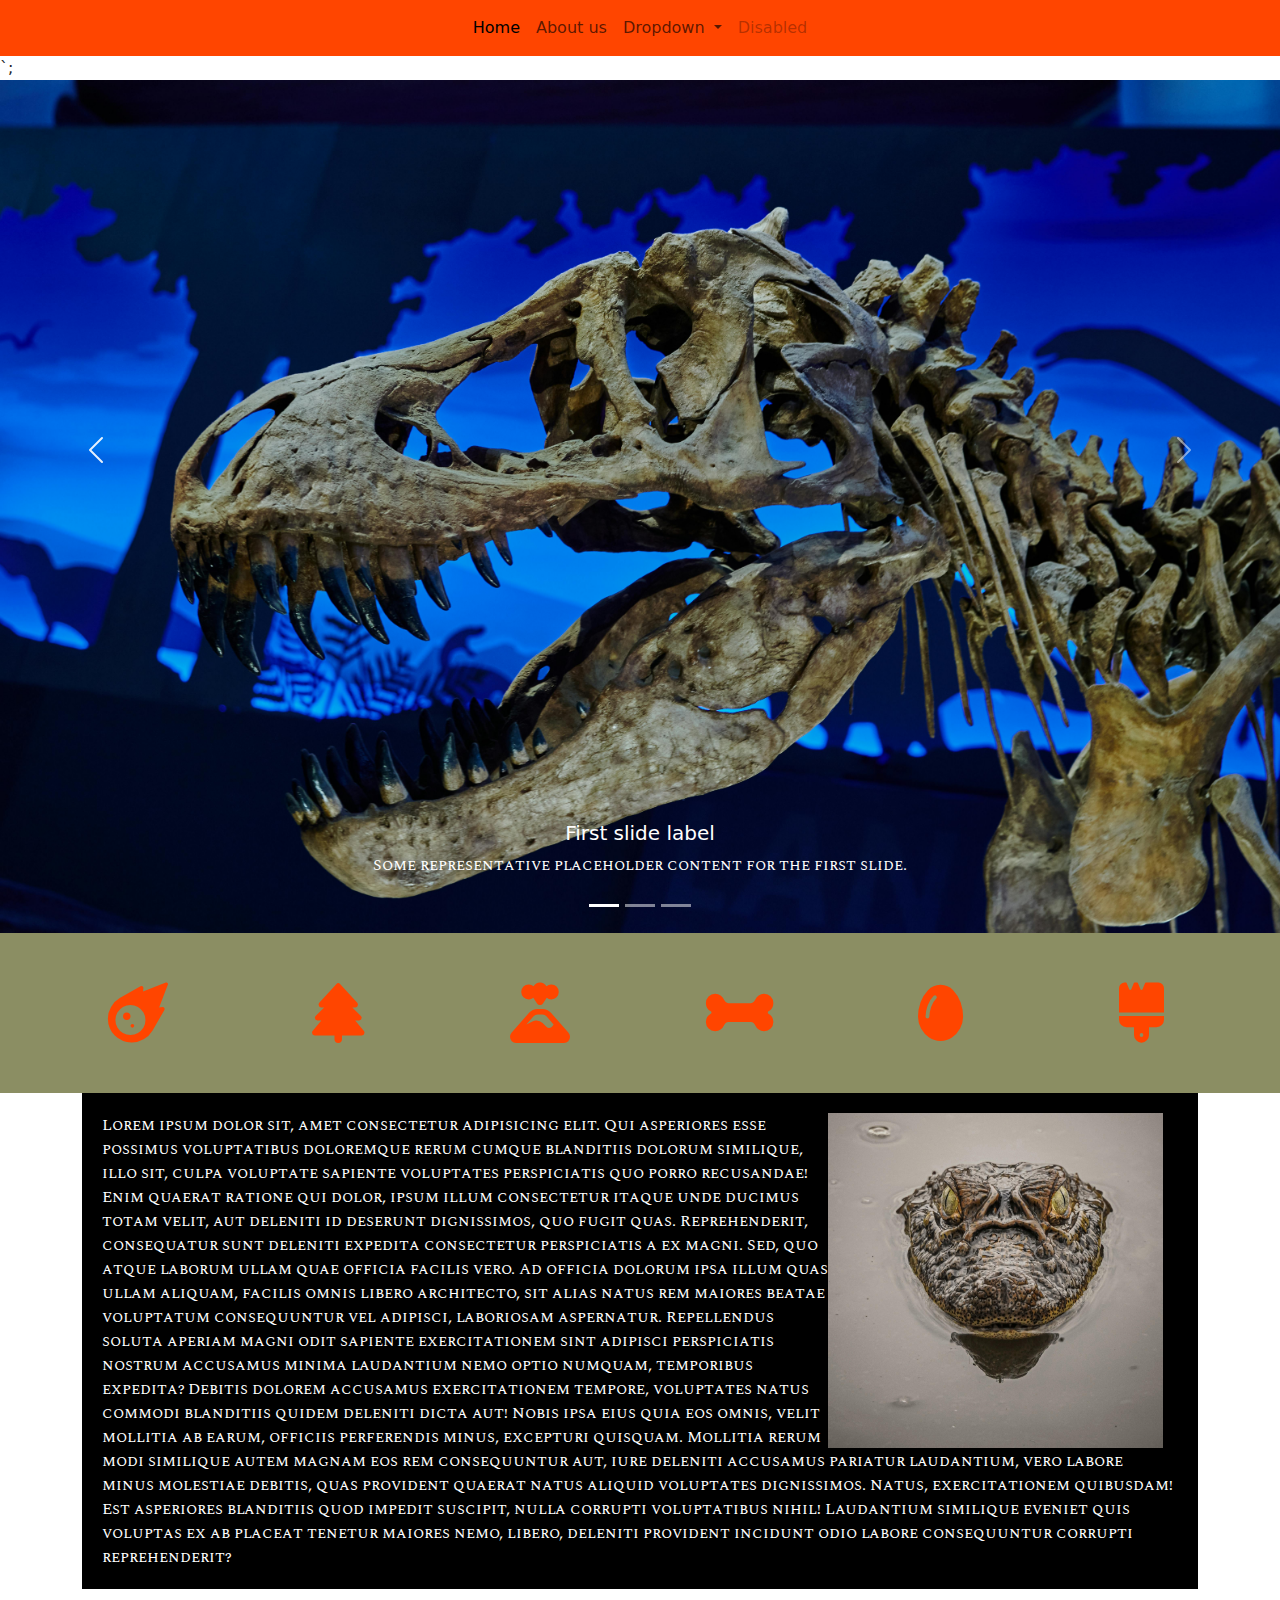
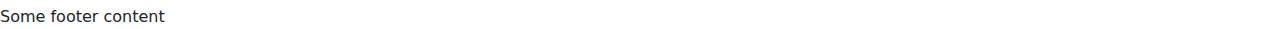
==== index.html @ ff04e107 "update" ====
<!DOCTYPE html>
<html lang="en">
  <head>
    <meta charset="UTF-8" />
    <meta name="viewport" content="width=device-width, initial-scale=1.0" />
    <title>The Lost Isles</title>

    <!-- Boostrap CDN CSS -->
    <link href="https://cdn.jsdelivr.net/npm/bootstrap@5.3.3/dist/css/bootstrap.min.css" rel="stylesheet" integrity="sha384-QWTKZyjpPEjISv5WaRU9OFeRpok6YctnYmDr5pNlyT2bRjXh0JMhjY6hW+ALEwIH" crossorigin="anonymous" />

    <!-- Font Awesome CDN CSS-->
    <link rel="stylesheet" href="https://cdnjs.cloudflare.com/ajax/libs/font-awesome/6.7.2/css/all.min.css" integrity="sha512-Evv84Mr4kqVGRNSgIGL/F/aIDqQb7xQ2vcrdIwxfjThSH8CSR7PBEakCr51Ck+w+/U6swU2Im1vVX0SVk9ABhg==" crossorigin="anonymous" referrerpolicy="no-referrer" />

    <!-- Local CSS -->
    <link href="css/styles.css" rel="stylesheet" />

<style>
  h1 {
    display: none;
  }
</style>

  </head>
  <body>

    <!-- begin header -->
     <header-component></header-component>
    <!-- end header -->

    <main>
      <h1>The Lost Isles</h1>
      <!-- begin carousel -->
      <div id="carouselExampleCaptions" class="carousel slide">
        <div class="carousel-indicators">
          <button type="button" data-bs-target="#carouselExampleCaptions" data-bs-slide-to="0" class="active" aria-current="true" aria-label="Slide 1"></button>
          <button type="button" data-bs-target="#carouselExampleCaptions" data-bs-slide-to="1" aria-label="Slide 2"></button>
          <button type="button" data-bs-target="#carouselExampleCaptions" data-bs-slide-to="2" aria-label="Slide 3"></button>
        </div>
        <div class="carousel-inner">
          <div class="carousel-item active">
            <img src="Images/carousel-1.jpg" class="d-block w-100" alt="..." />
            <div class="carousel-caption d-none d-md-block">
              <h5>First slide label</h5>
              <p>Some representative placeholder content for the first slide.</p>
            </div>
          </div>
          <div class="carousel-item">
            <!-- Video goes here -->
             <div class="ratio ratio-16x9">
             <video autoplay loop muted>
              <source src="Videos/10041486-hd_1280_720_24fps.mp4" type="video/mp4" />
             </video>
            </div>
            </div>
          </div>
          <div class="carousel-item">
            <img src="Images/pexels-theshuttervision-9660892 (1).jpg" class="d-block w-100" alt="..." />
            <div class="carousel-caption d-none d-md-block">
              <h5>Third slide label</h5>
              <p>Some representative placeholder content for the third slide.</p>
            </div>
          </div>
        </div>
        <button class="carousel-control-prev" type="button" data-bs-target="#carouselExampleCaptions" data-bs-slide="prev">
          <span class="carousel-control-prev-icon" aria-hidden="true"></span>
          <span class="visually-hidden">Previous</span>
        </button>
        <button class="carousel-control-next" type="button" data-bs-target="#carouselExampleCaptions" data-bs-slide="next">
          <span class="carousel-control-next-icon" aria-hidden="true"></span>
          <span class="visually-hidden">Next</span>
        </button>
      </div>
      <!-- carousel -->

      <!-- Begin Font Awesome Row -->
      <div class="container-fluid text-center blinn-fa-container">
        <div class="row">
          <div class="col col-12 col-xs-12 col-sm-12 col-md-4 col-lg-3 col-xl-2 col-xxl-1"><i class="fa-solid fa-meteor blinn-fa-icon"></i></div>
          <div class="col col-12 col-xs-12 col-sm-12 col-md-4 col-lg-3 col-xl-2 col-xxl-1"><i class="fa-solid fa-tree blinn-fa-icon"></i></div>
          <div class="col col-12 col-xs-12 col-sm-12 col-md-4 col-lg-3 col-xl-2 col-xxl-1"><i class="fa-solid fa-volcano blinn-fa-icon"></i></div>
          <div class="col col-12 col-xs-12 col-sm-12 col-md-4 col-lg-3 col-xl-2 col-xxl-1"><i class="fa-solid fa-bone blinn-fa-icon"></i></div>
          <div class="col col-12 col-xs-12 col-sm-12 col-md-4 col-lg-3 col-xl-2 col-xxl-1"><i class="fa-solid fa-egg blinn-fa-icon"></i></div>
          <div class="col col-12 col-xs-12 col-sm-12 col-md-4 col-lg-3 col-xl-2 col-xxl-1"><i class="fa-solid fa-brush blinn-fa-icon"></i></div>
        </div>
      </div>
      <!-- End Font Awesome Row -->

      <div class="container">
        <div class="row">
          <div class="col-12 paragraph-one">
            <p style="color: white; background-color: black; font-family: Verdana, Geneva, Tahoma, sans-serif; padding: 20px;"> 
              <img src="Images/pexels-fernando-maidana-1257908719-26967658.jpg" class="paragraph-one-img" alt="Dinosaur of the present" />
              
              Lorem ipsum dolor sit, amet consectetur adipisicing elit. Qui asperiores esse possimus voluptatibus doloremque rerum cumque blanditiis dolorum similique, illo sit, culpa voluptate sapiente voluptates perspiciatis quo porro recusandae! Enim quaerat ratione qui dolor, ipsum illum consectetur itaque unde ducimus totam velit, aut deleniti id deserunt dignissimos, quo fugit quas. Reprehenderit, consequatur sunt deleniti expedita consectetur perspiciatis a ex magni. Sed, quo atque laborum ullam quae officia facilis vero. Ad officia dolorum ipsa illum quas ullam aliquam, facilis omnis libero architecto, sit alias natus rem maiores beatae voluptatum consequuntur vel adipisci, laboriosam aspernatur. Repellendus soluta aperiam magni odit sapiente exercitationem sint adipisci perspiciatis nostrum accusamus minima laudantium nemo optio numquam, temporibus expedita? Debitis dolorem accusamus exercitationem tempore, voluptates natus commodi blanditiis quidem deleniti dicta aut! Nobis ipsa
              eius quia eos omnis, velit mollitia ab earum, officiis perferendis minus, excepturi quisquam. Mollitia rerum modi similique autem magnam eos rem consequuntur aut, iure deleniti accusamus pariatur laudantium, vero labore minus molestiae debitis, quas provident quaerat natus aliquid voluptates dignissimos. Natus, exercitationem quibusdam! Est asperiores blanditiis quod impedit suscipit, nulla corrupti voluptatibus nihil! Laudantium similique eveniet quis voluptas ex ab placeat tenetur maiores nemo, libero, deleniti provident incidunt odio labore consequuntur corrupti reprehenderit?
            </p>
          </div>
        </div>
      </div>
    </main>

    <footer>Some footer content</footer>
    <section>
      <!-- Bootstrap CDN JS -->
      <script src="https://cdn.jsdelivr.net/npm/bootstrap@5.3.3/dist/js/bootstrap.bundle.min.js" integrity="sha384-YvpcrYf0tY3lHB60NNkmXc5s9fDVZLESaAA55NDzOxhy9GkcIdslK1eN7N6jIeHz" crossorigin="anonymous"></script>

      <!-- Local JavaScript-->
      <script src="js/scripts.js"></script>
    
    <!-- Local JS File with Header -->
     <script src="components/header.js"></script>

    </section>
  </body>
</html>
---- css/styles.css ----
@import 'global.css';
@import 'main.css';

p {
    font-family: var(--fontFamily) !important;
}

.blinn-fa-icon {
    font-size: 60px;
    color: orangered;
}

.blinn-fa-container {
    background-color: var(--accentColor) !important;
    padding: 50px;
}

.paragraph-one-img {
    position: relative;
    float: right;
    max-width: 350px;
    width: 100%;
    height: auto;
    padding-right: 15px;
}
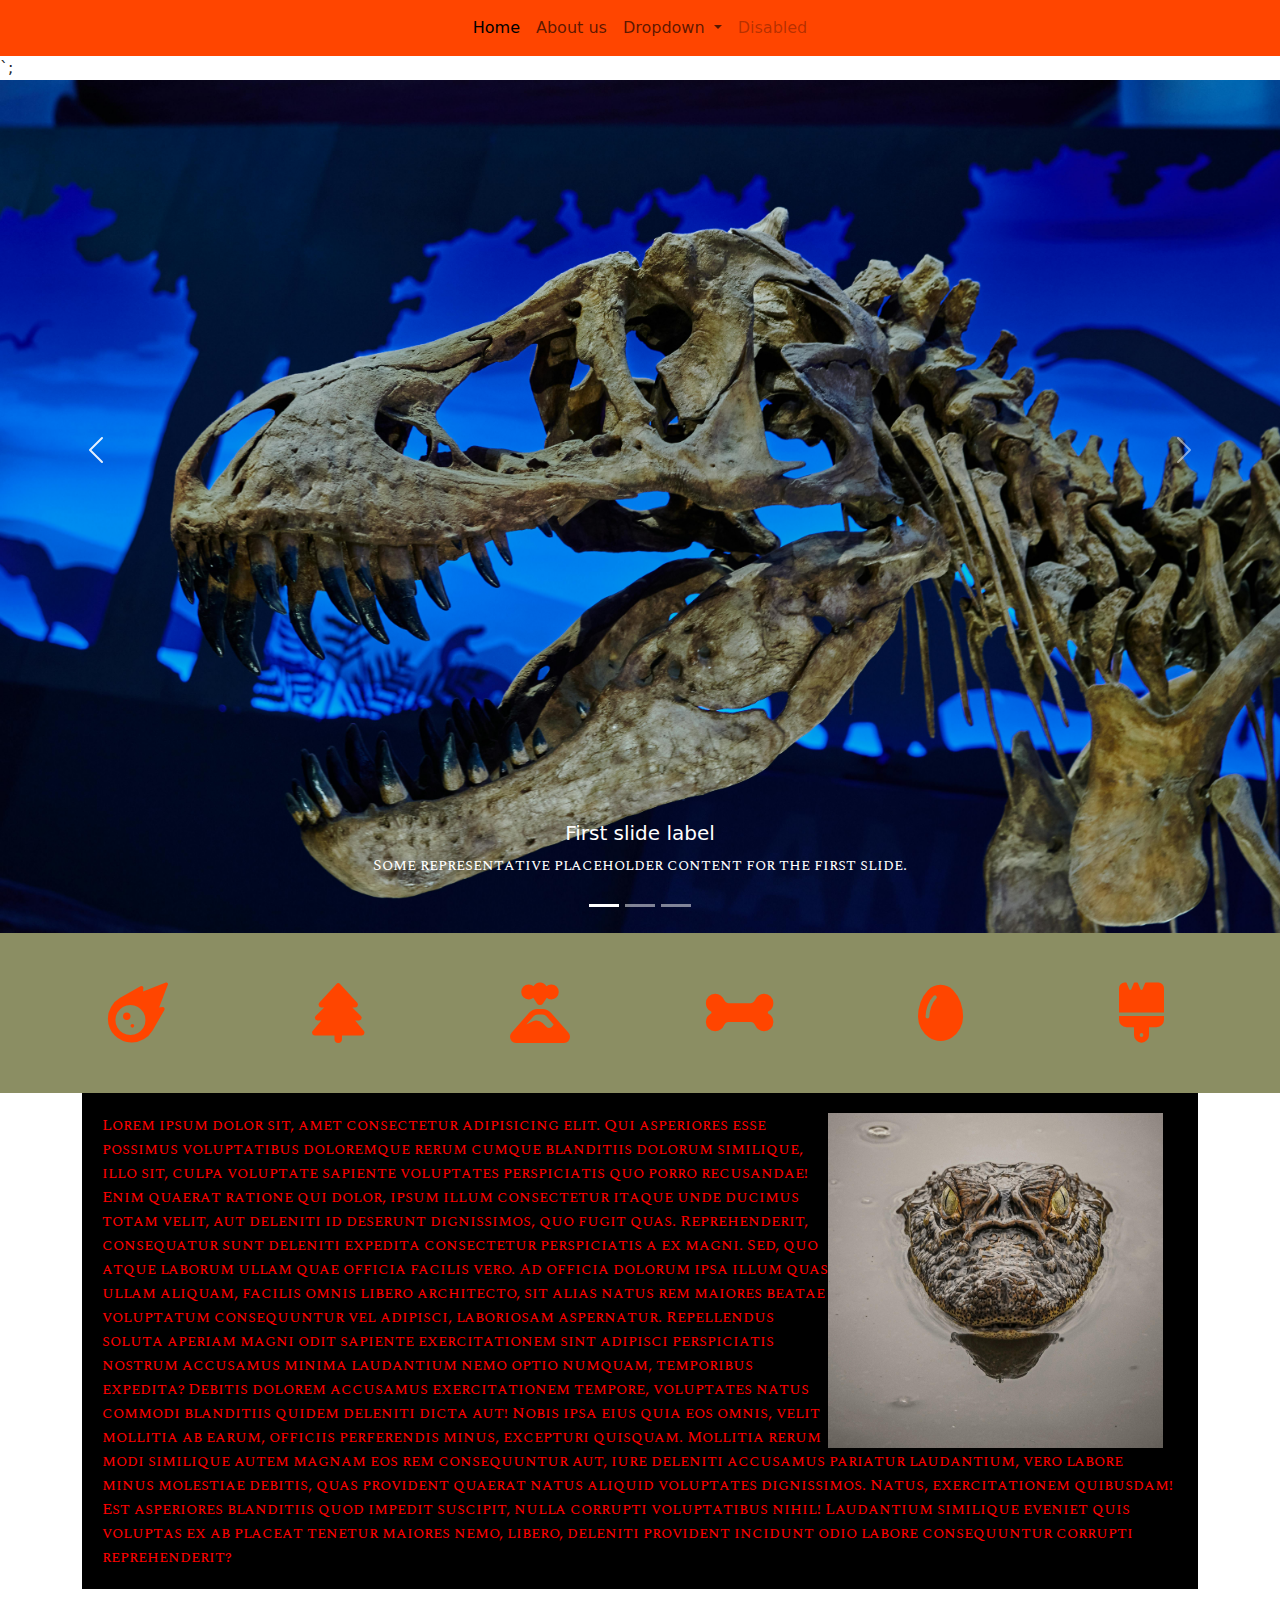
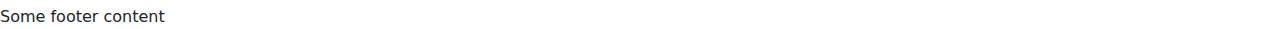
==== commit 36ad9581: "update" ====
--- a/index.html
+++ b/index.html
@@ -88,7 +88,7 @@
       <div class="container">
         <div class="row">
           <div class="col-12 paragraph-one">
-            <p style="color: white; background-color: black; font-family: Verdana, Geneva, Tahoma, sans-serif; padding: 20px;"> 
+            <p style="color: red; background-color: black; font-family: Verdana, Geneva, Tahoma, sans-serif; padding: 20px;"> 
               <img src="Images/pexels-fernando-maidana-1257908719-26967658.jpg" class="paragraph-one-img" alt="Dinosaur of the present" />
               
               Lorem ipsum dolor sit, amet consectetur adipisicing elit. Qui asperiores esse possimus voluptatibus doloremque rerum cumque blanditiis dolorum similique, illo sit, culpa voluptate sapiente voluptates perspiciatis quo porro recusandae! Enim quaerat ratione qui dolor, ipsum illum consectetur itaque unde ducimus totam velit, aut deleniti id deserunt dignissimos, quo fugit quas. Reprehenderit, consequatur sunt deleniti expedita consectetur perspiciatis a ex magni. Sed, quo atque laborum ullam quae officia facilis vero. Ad officia dolorum ipsa illum quas ullam aliquam, facilis omnis libero architecto, sit alias natus rem maiores beatae voluptatum consequuntur vel adipisci, laboriosam aspernatur. Repellendus soluta aperiam magni odit sapiente exercitationem sint adipisci perspiciatis nostrum accusamus minima laudantium nemo optio numquam, temporibus expedita? Debitis dolorem accusamus exercitationem tempore, voluptates natus commodi blanditiis quidem deleniti dicta aut! Nobis ipsa
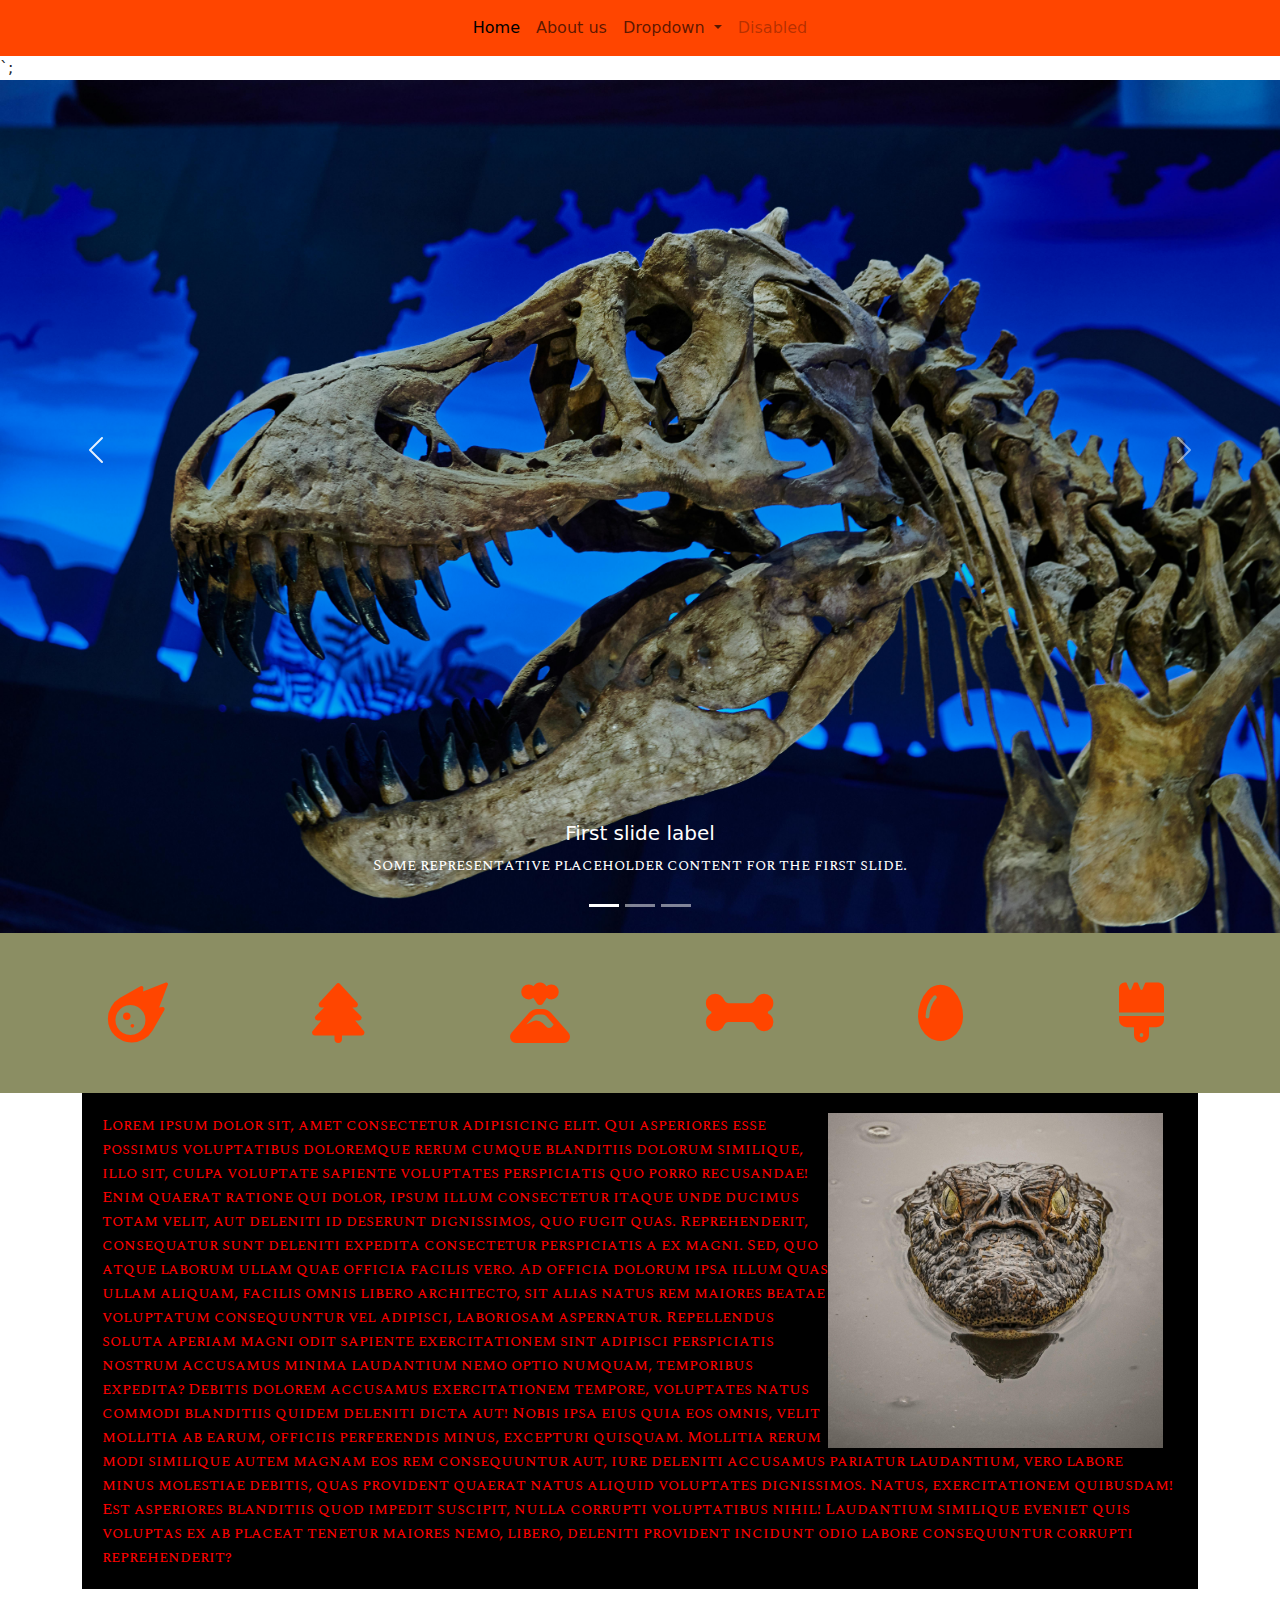
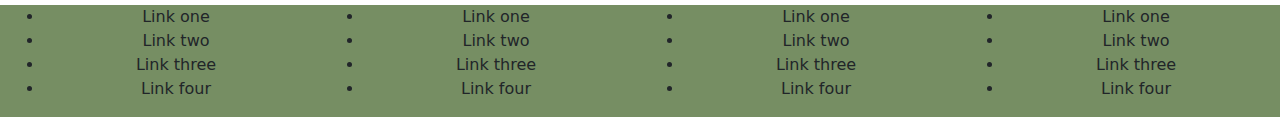
==== commit dd01c7cd: "update" ====
--- a/index.html
+++ b/index.html
@@ -70,7 +70,7 @@
           <span class="visually-hidden">Next</span>
         </button>
       </div>
-      <!-- carousel -->
+      <!-- end carousel -->
 
       <!-- Begin Font Awesome Row -->
       <div class="container-fluid text-center blinn-fa-container">
@@ -99,7 +99,9 @@
       </div>
     </main>
 
-    <footer>Some footer content</footer>
+     <!-- begin footer -->
+     <footer-component></footer-component>
+     <!-- end footer -->
     <section>
       <!-- Bootstrap CDN JS -->
       <script src="https://cdn.jsdelivr.net/npm/bootstrap@5.3.3/dist/js/bootstrap.bundle.min.js" integrity="sha384-YvpcrYf0tY3lHB60NNkmXc5s9fDVZLESaAA55NDzOxhy9GkcIdslK1eN7N6jIeHz" crossorigin="anonymous"></script>
@@ -110,6 +112,9 @@
     <!-- Local JS File with Header -->
      <script src="components/header.js"></script>
 
+     <!-- Local JS File with Footer -->
+    <script src="components/footer.js"></script>
+
     </section>
   </body>
 </html>
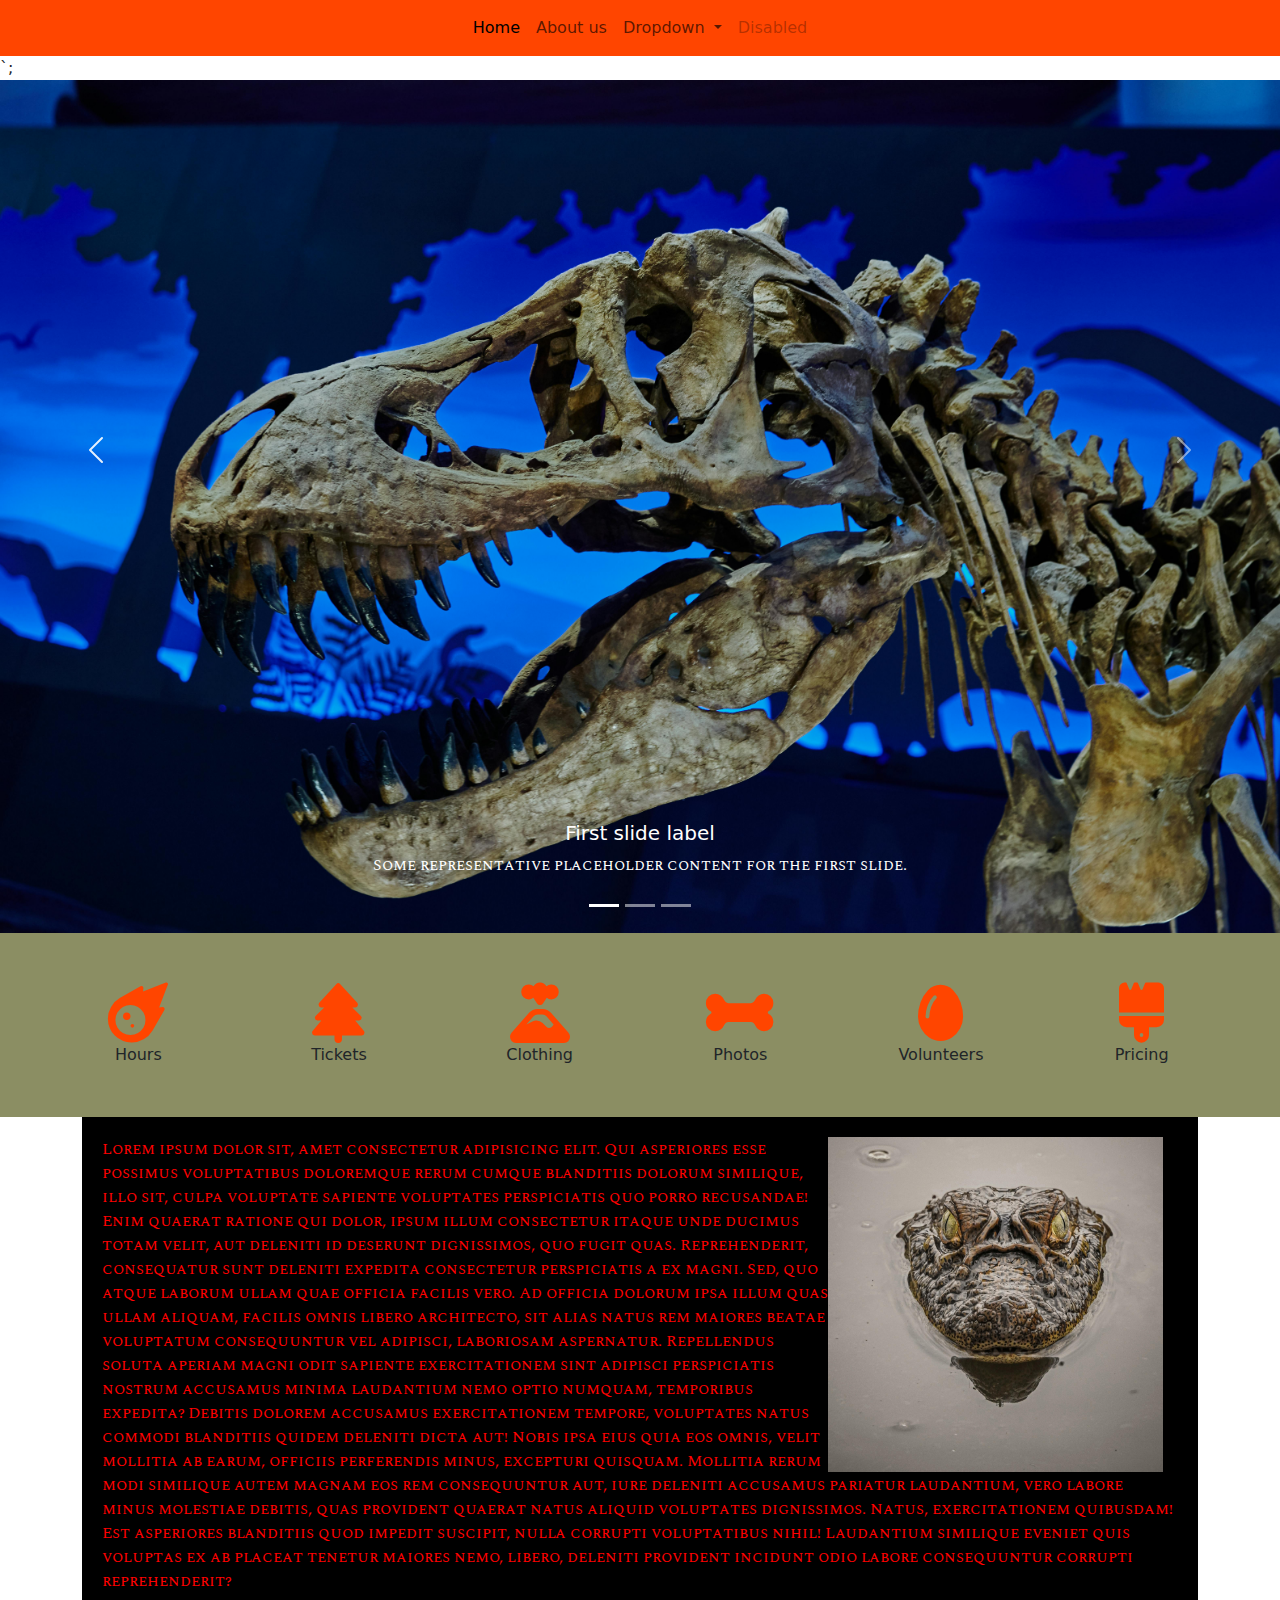
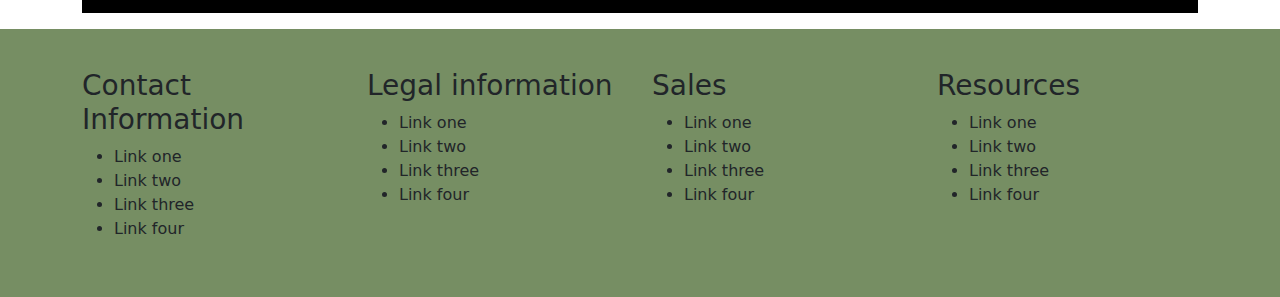
==== commit bc28e81c: "update" ====
--- a/index.html
+++ b/index.html
@@ -75,15 +75,19 @@
       <!-- Begin Font Awesome Row -->
       <div class="container-fluid text-center blinn-fa-container">
         <div class="row">
-          <div class="col col-12 col-xs-12 col-sm-12 col-md-4 col-lg-3 col-xl-2 col-xxl-1"><i class="fa-solid fa-meteor blinn-fa-icon"></i></div>
-          <div class="col col-12 col-xs-12 col-sm-12 col-md-4 col-lg-3 col-xl-2 col-xxl-1"><i class="fa-solid fa-tree blinn-fa-icon"></i></div>
-          <div class="col col-12 col-xs-12 col-sm-12 col-md-4 col-lg-3 col-xl-2 col-xxl-1"><i class="fa-solid fa-volcano blinn-fa-icon"></i></div>
-          <div class="col col-12 col-xs-12 col-sm-12 col-md-4 col-lg-3 col-xl-2 col-xxl-1"><i class="fa-solid fa-bone blinn-fa-icon"></i></div>
-          <div class="col col-12 col-xs-12 col-sm-12 col-md-4 col-lg-3 col-xl-2 col-xxl-1"><i class="fa-solid fa-egg blinn-fa-icon"></i></div>
-          <div class="col col-12 col-xs-12 col-sm-12 col-md-4 col-lg-3 col-xl-2 col-xxl-1"><i class="fa-solid fa-brush blinn-fa-icon"></i></div>
+          <div class="col col-12 col-xs-12 col-sm-12 col-md-4 col-lg-3 col-xl-2 col-xxl-1"><i class="fa-solid fa-meteor blinn-fa-icon"></i><br />Hours</div>
+          <div class="col col-12 col-xs-12 col-sm-12 col-md-4 col-lg-3 col-xl-2 col-xxl-1"><i class="fa-solid fa-tree blinn-fa-icon"></i><br />Tickets</div>
+          <div class="col col-12 col-xs-12 col-sm-12 col-md-4 col-lg-3 col-xl-2 col-xxl-1"><i class="fa-solid fa-volcano blinn-fa-icon"></i><br />Clothing</div>
+          <div class="col col-12 col-xs-12 col-sm-12 col-md-4 col-lg-3 col-xl-2 col-xxl-1"><i class="fa-solid fa-bone blinn-fa-icon"></i><br />Photos</div>
+          <div class="col col-12 col-xs-12 col-sm-12 col-md-4 col-lg-3 col-xl-2 col-xxl-1"><i class="fa-solid fa-egg blinn-fa-icon"></i><br />Volunteers</div>
+          <div class="col col-12 col-xs-12 col-sm-12 col-md-4 col-lg-3 col-xl-2 col-xxl-1"><i class="fa-solid fa-brush blinn-fa-icon"></i><br />Pricing</div>
         </div>
       </div>
       <!-- End Font Awesome Row -->
+
+       <!-- Begin Clip Path -->
+       <div id="Custom-clip-path"></div>
+       <!-- End Clip Path -->
 
       <div class="container">
         <div class="row">
--- a/css/styles.css
+++ b/css/styles.css
@@ -22,4 +22,10 @@
     width: 100%;
     height: auto;
     padding-right: 15px;
+}
+
+#custom-clip-path {
+    width: 100%;
+    height: 250px;
+    background-color: var(--accentColor) !important;
 }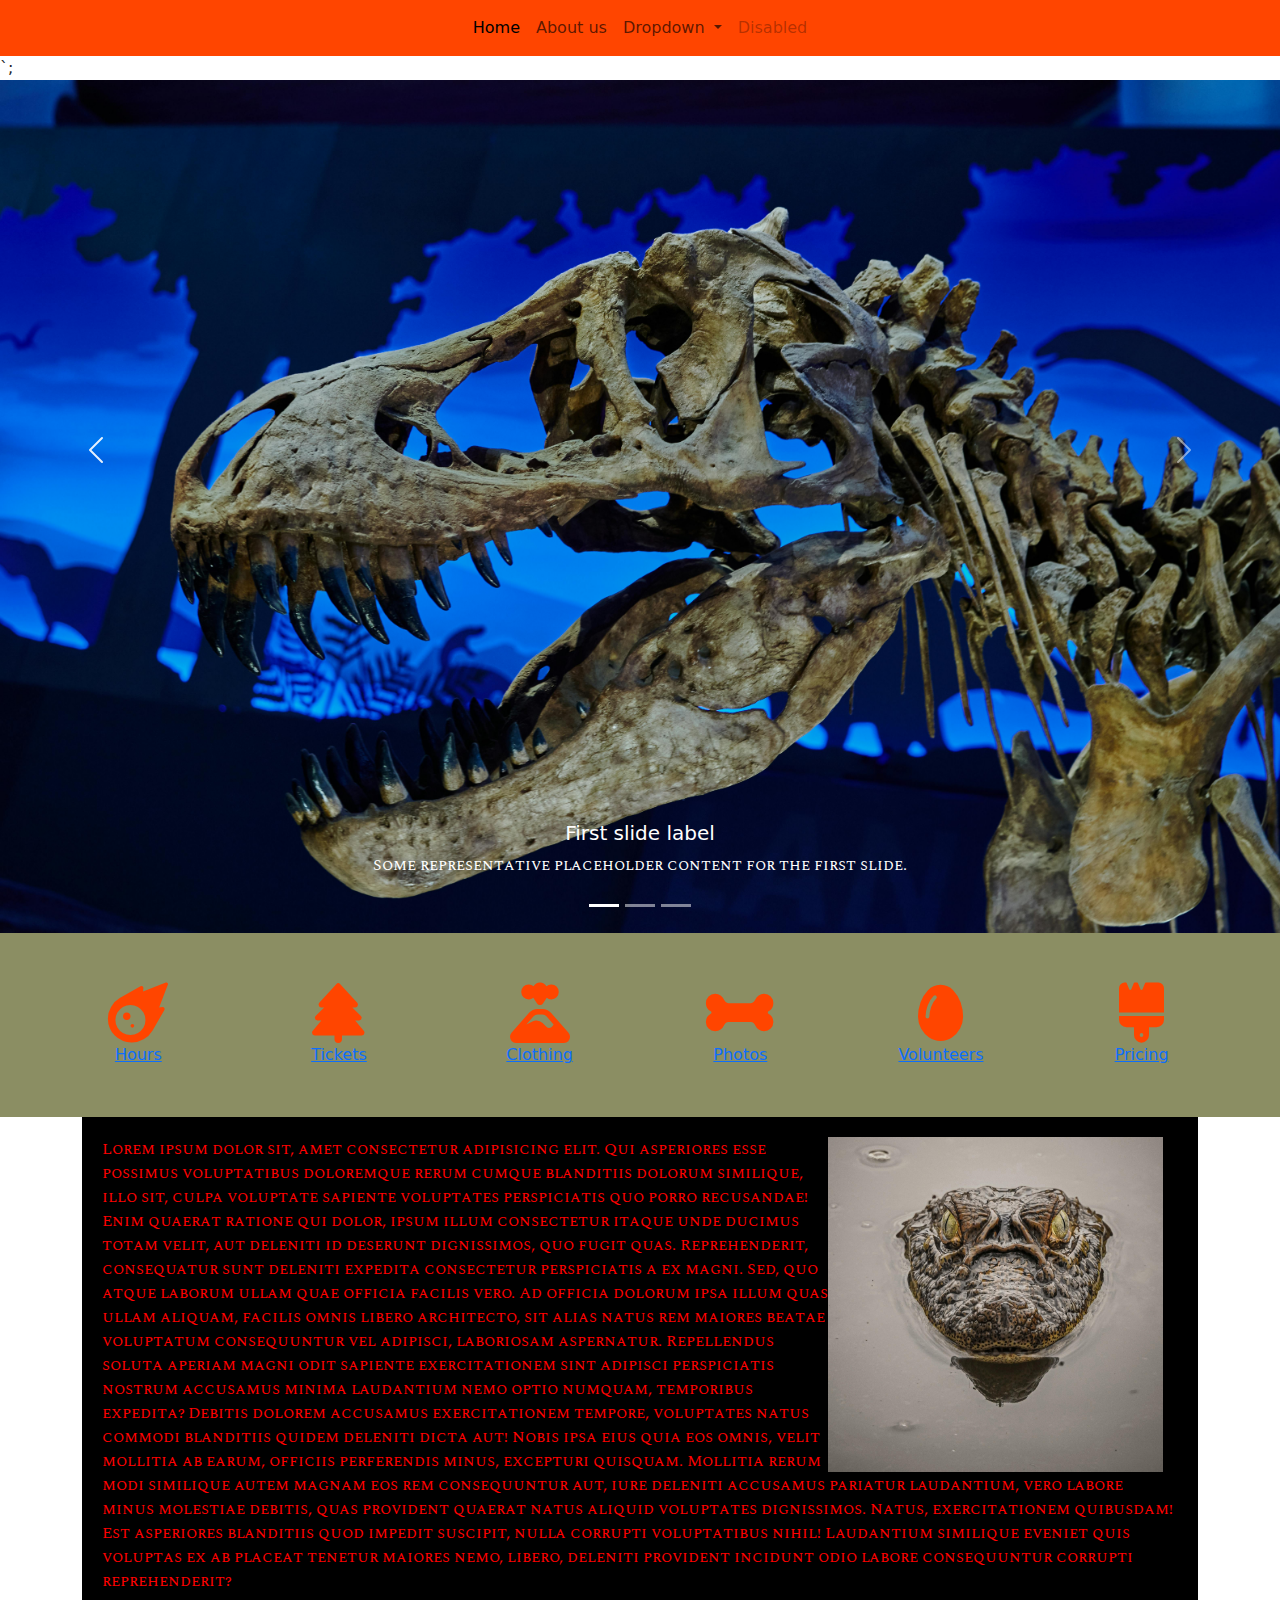
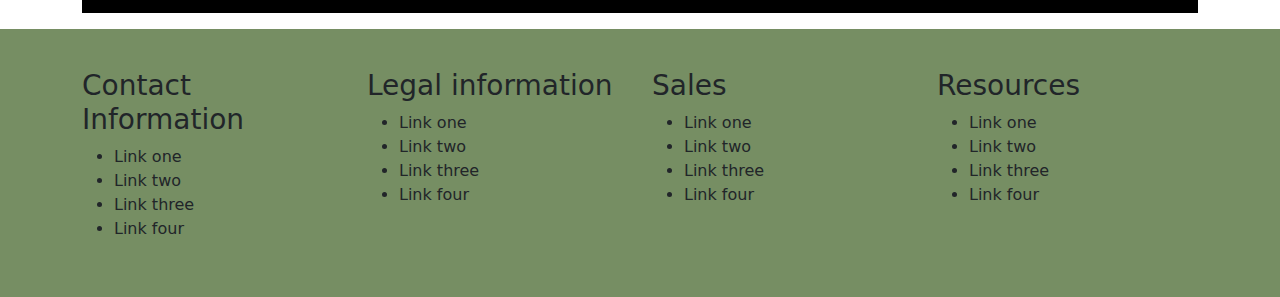
==== commit fcb8bce4: "update" ====
--- a/index.html
+++ b/index.html
@@ -75,12 +75,12 @@
       <!-- Begin Font Awesome Row -->
       <div class="container-fluid text-center blinn-fa-container">
         <div class="row">
-          <div class="col col-12 col-xs-12 col-sm-12 col-md-4 col-lg-3 col-xl-2 col-xxl-1"><i class="fa-solid fa-meteor blinn-fa-icon"></i><br />Hours</div>
-          <div class="col col-12 col-xs-12 col-sm-12 col-md-4 col-lg-3 col-xl-2 col-xxl-1"><i class="fa-solid fa-tree blinn-fa-icon"></i><br />Tickets</div>
-          <div class="col col-12 col-xs-12 col-sm-12 col-md-4 col-lg-3 col-xl-2 col-xxl-1"><i class="fa-solid fa-volcano blinn-fa-icon"></i><br />Clothing</div>
-          <div class="col col-12 col-xs-12 col-sm-12 col-md-4 col-lg-3 col-xl-2 col-xxl-1"><i class="fa-solid fa-bone blinn-fa-icon"></i><br />Photos</div>
-          <div class="col col-12 col-xs-12 col-sm-12 col-md-4 col-lg-3 col-xl-2 col-xxl-1"><i class="fa-solid fa-egg blinn-fa-icon"></i><br />Volunteers</div>
-          <div class="col col-12 col-xs-12 col-sm-12 col-md-4 col-lg-3 col-xl-2 col-xxl-1"><i class="fa-solid fa-brush blinn-fa-icon"></i><br />Pricing</div>
+          <div class="col col-12 col-xs-12 col-sm-12 col-md-4 col-lg-3 col-xl-2 col-xxl-1"><i class="fa-solid fa-meteor blinn-fa-icon"></i><br /><a href="#">Hours</a></div>
+          <div class="col col-12 col-xs-12 col-sm-12 col-md-4 col-lg-3 col-xl-2 col-xxl-1"><i class="fa-solid fa-tree blinn-fa-icon"></i><br /><a href="#">Tickets</a></div>
+          <div class="col col-12 col-xs-12 col-sm-12 col-md-4 col-lg-3 col-xl-2 col-xxl-1"><i class="fa-solid fa-volcano blinn-fa-icon"></i><br /><a href="#">Clothing</a></div>
+          <div class="col col-12 col-xs-12 col-sm-12 col-md-4 col-lg-3 col-xl-2 col-xxl-1"><i class="fa-solid fa-bone blinn-fa-icon"></i><br /><a href="#">Photos</a></div>
+          <div class="col col-12 col-xs-12 col-sm-12 col-md-4 col-lg-3 col-xl-2 col-xxl-1"><i class="fa-solid fa-egg blinn-fa-icon"></i><br /><a href="#">Volunteers</a></div>
+          <div class="col col-12 col-xs-12 col-sm-12 col-md-4 col-lg-3 col-xl-2 col-xxl-1"><i class="fa-solid fa-brush blinn-fa-icon"></i><br /><a href="#">Pricing</a></div>
         </div>
       </div>
       <!-- End Font Awesome Row -->
--- a/css/styles.css
+++ b/css/styles.css
@@ -28,4 +28,5 @@
     width: 100%;
     height: 250px;
     background-color: var(--accentColor) !important;
+    clip-path: polygon(0 0, 100% 0%, 75% 100%, 0% 100%);
 }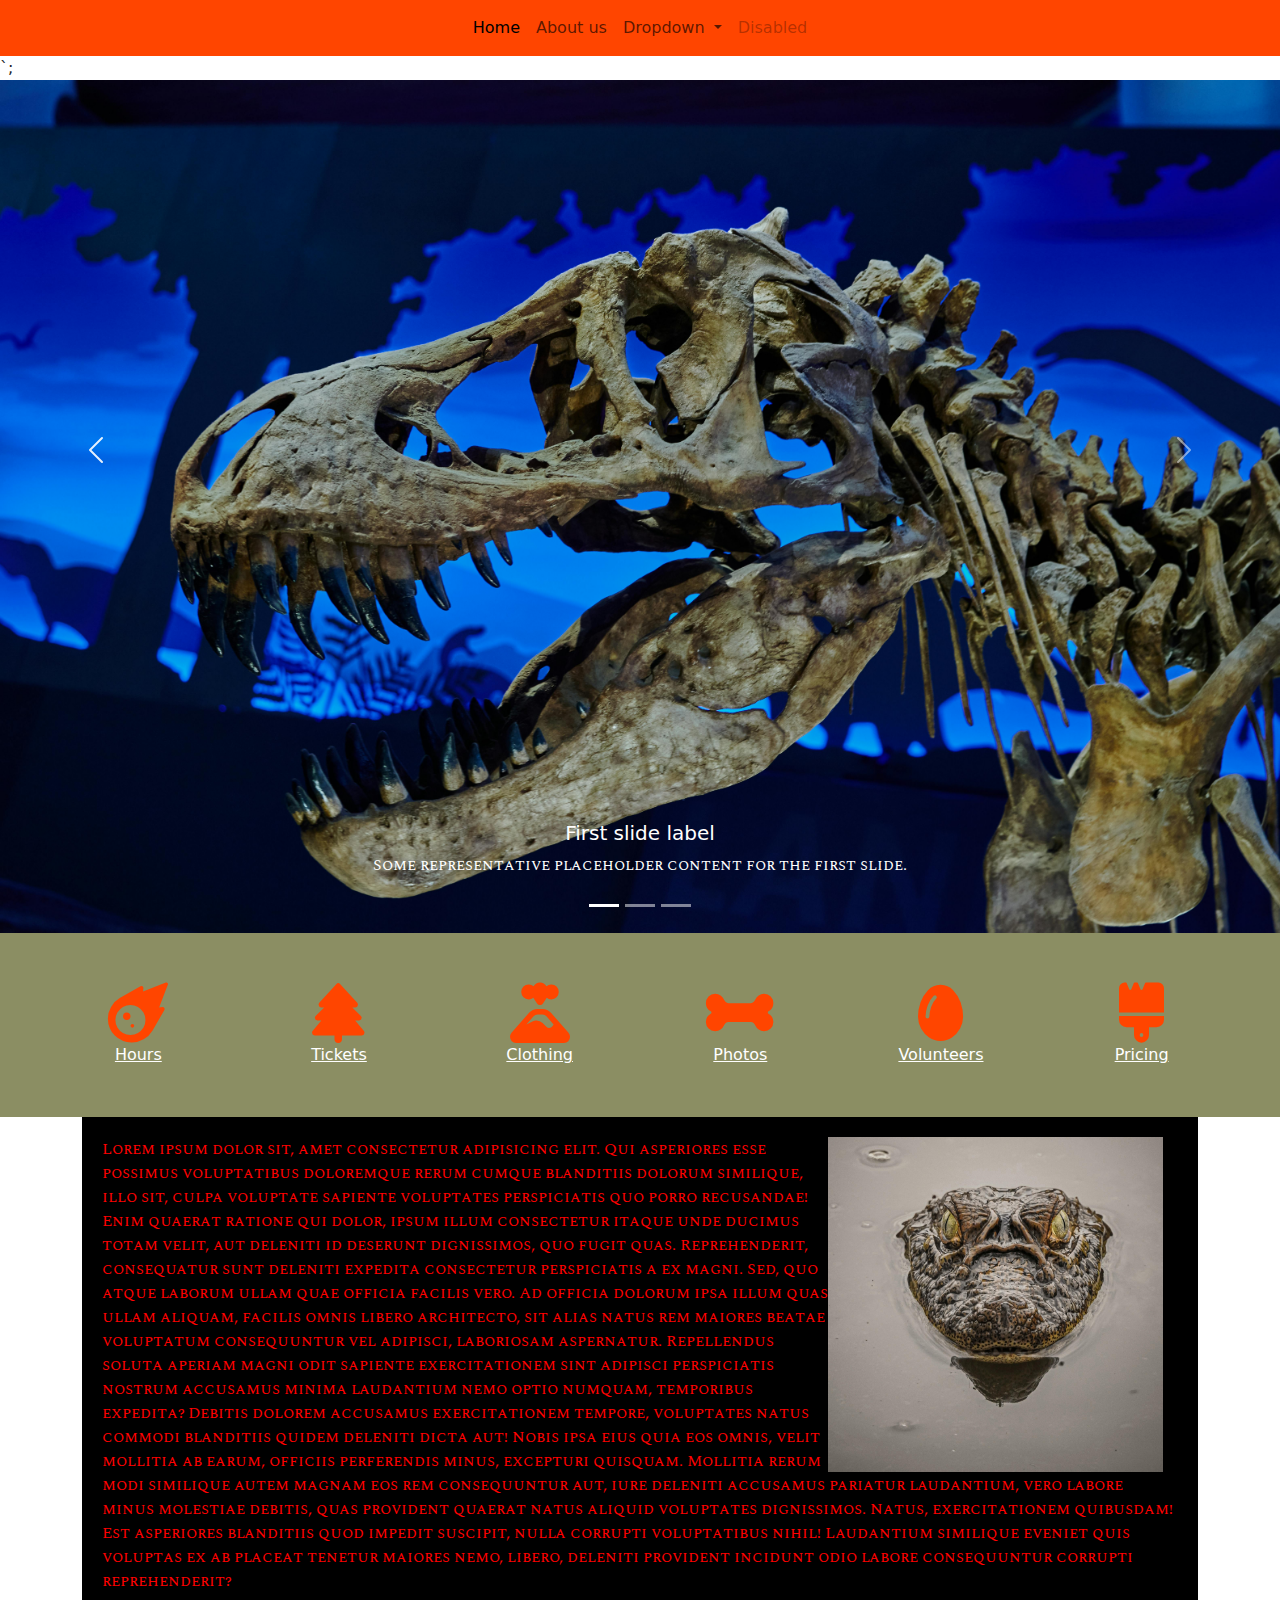
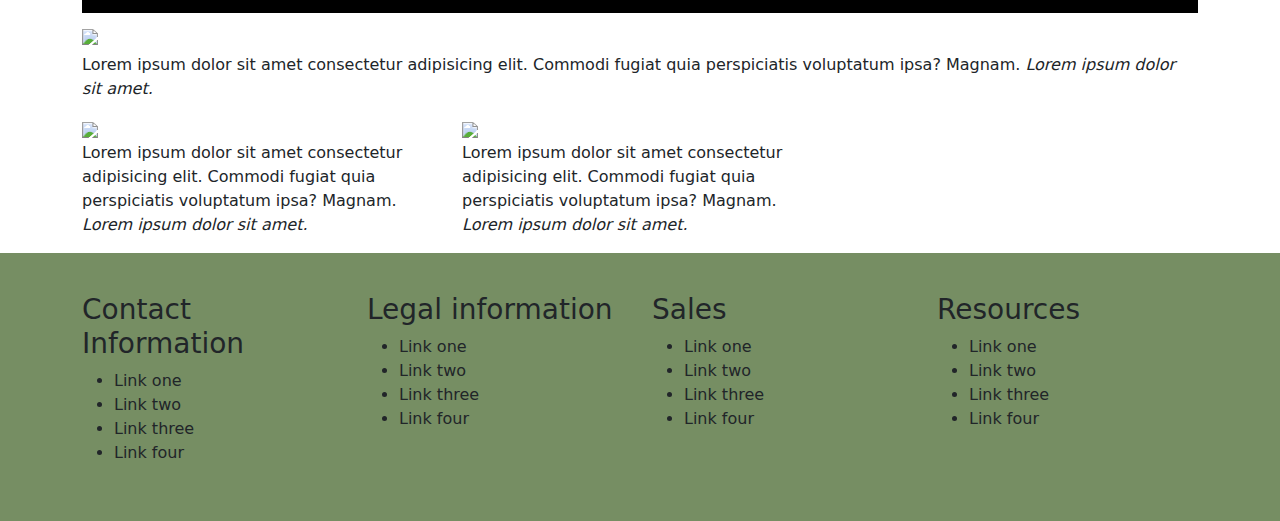
==== commit 3a97631b: "update" ====
--- a/index.html
+++ b/index.html
@@ -89,6 +89,7 @@
        <div id="Custom-clip-path"></div>
        <!-- End Clip Path -->
 
+       <!-- Begin first paragraph -->
       <div class="container">
         <div class="row">
           <div class="col-12 paragraph-one">
@@ -101,6 +102,37 @@
           </div>
         </div>
       </div>
+      <!-- End First Paragraph -->
+
+      <!-- Begin Headshot -->
+<div class="container">
+  <div class="row">
+    <div class="col col-12 col-xs-12 col-sm-12 col-md-4 col-lg-4 col-xl-4 col-xxl-4"></div>
+      <img src="https://dummyimage.com/250x250/000/fff.jpg" class="cropped" />
+      <br />
+      <blockquote>
+        Lorem ipsum dolor sit amet consectetur adipisicing elit. Commodi fugiat quia perspiciatis voluptatum ipsa? Magnam.
+        <cite>Lorem ipsum dolor sit amet.</cite>
+      </blockquote>
+    <div class="col col-12 col-xs-12 col-sm-12 col-md-4 col-lg-4 col-xl-4 col-xxl-4">
+      <img src="https://dummyimage.com/250x250/000/fff.jpg" class="cropped" />
+      <br />
+      <blockquote>
+        Lorem ipsum dolor sit amet consectetur adipisicing elit. Commodi fugiat quia perspiciatis voluptatum ipsa? Magnam.
+        <cite>Lorem ipsum dolor sit amet.</cite>
+      </blockquote>
+    </div>
+    <div class="col col-12 col-xs-12 col-sm-12 col-md-4 col-lg-4 col-xl-4 col-xxl-4">
+      <img src="https://dummyimage.com/250x250/000/fff.jpg" class="cropped" />
+      <br />
+      <blockquote>
+        Lorem ipsum dolor sit amet consectetur adipisicing elit. Commodi fugiat quia perspiciatis voluptatum ipsa? Magnam.
+        <cite>Lorem ipsum dolor sit amet.</cite>
+      </blockquote>
+    </div>
+  </div>
+</div>
+      <!-- End Headshot -->
     </main>
 
      <!-- begin footer -->
--- a/css/styles.css
+++ b/css/styles.css
@@ -8,6 +8,10 @@
 .blinn-fa-icon {
     font-size: 60px;
     color: orangered;
+}
+
+.blinn-fa-container a {
+    color: white !important;
 }
 
 .blinn-fa-container {
@@ -29,4 +33,6 @@
     height: 250px;
     background-color: var(--accentColor) !important;
     clip-path: polygon(0 0, 100% 0%, 75% 100%, 0% 100%);
+    position: relative;
+    margin-top: -5px;
 }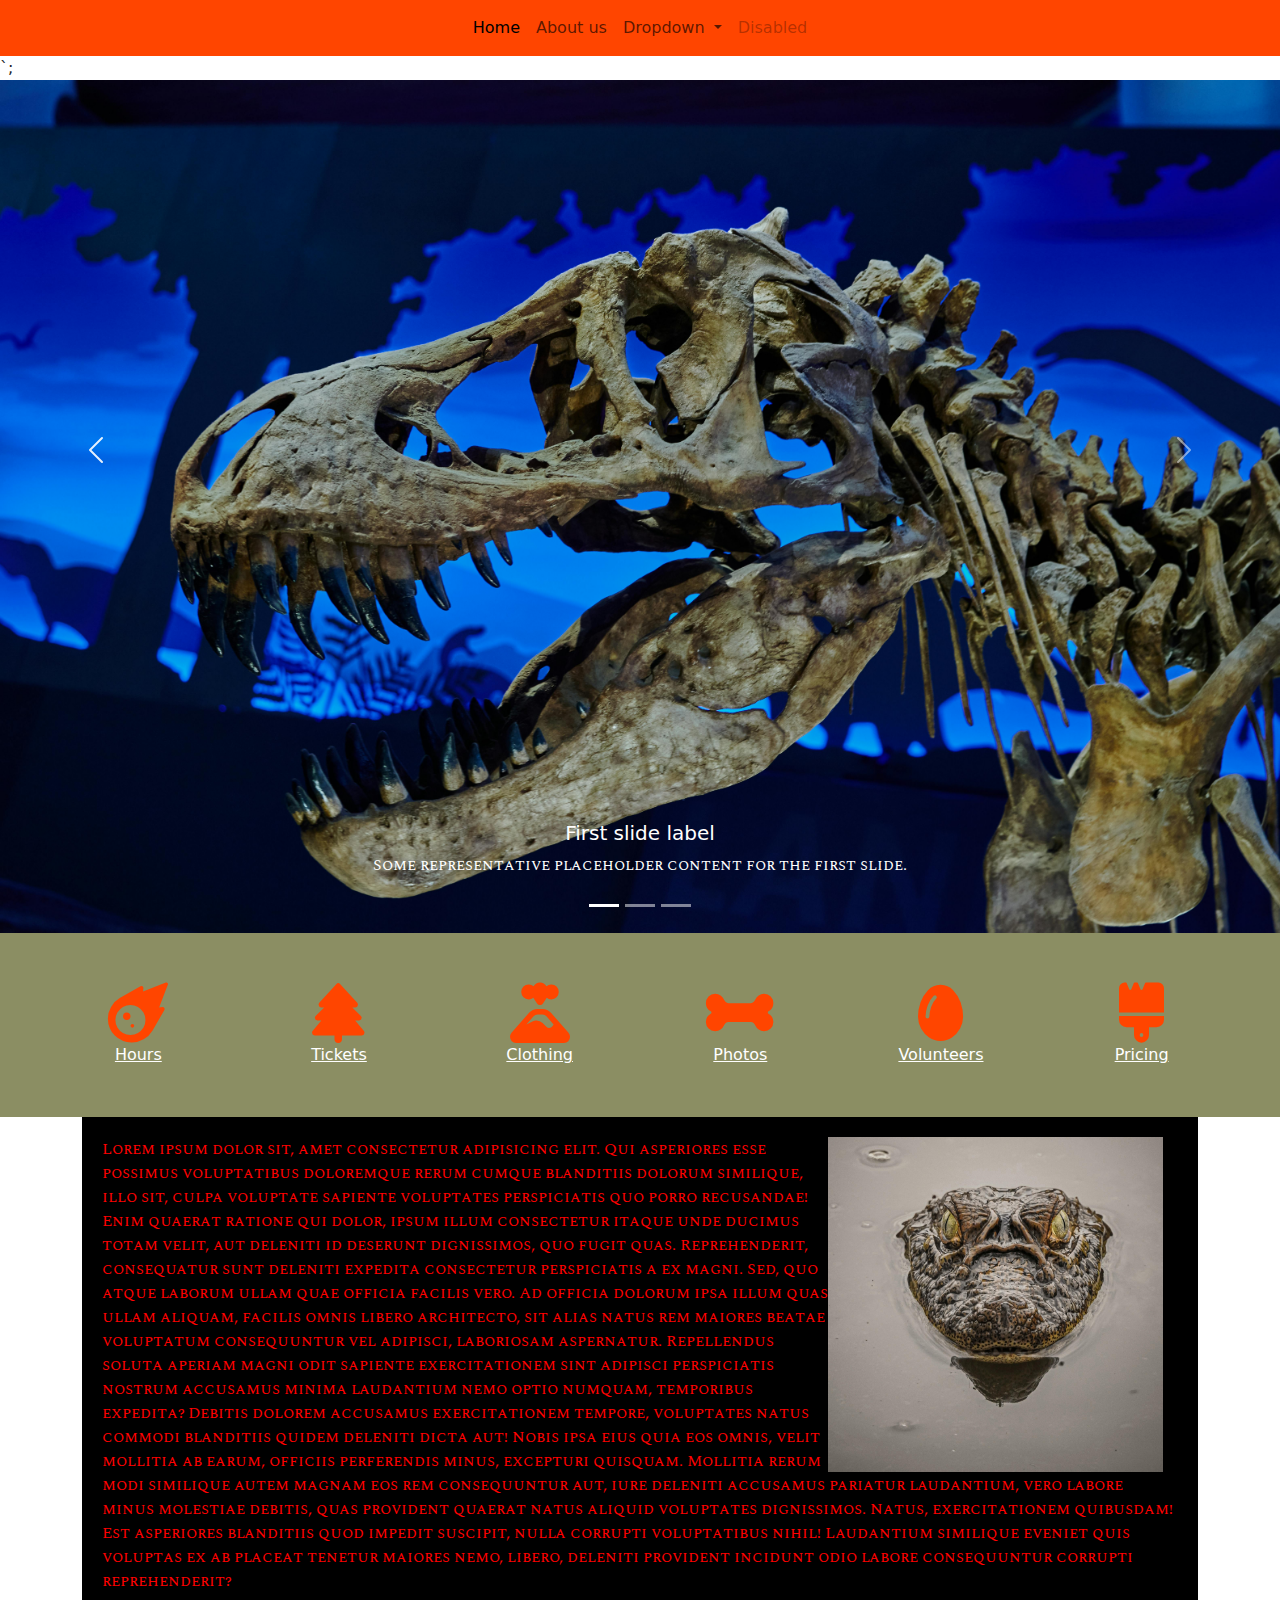
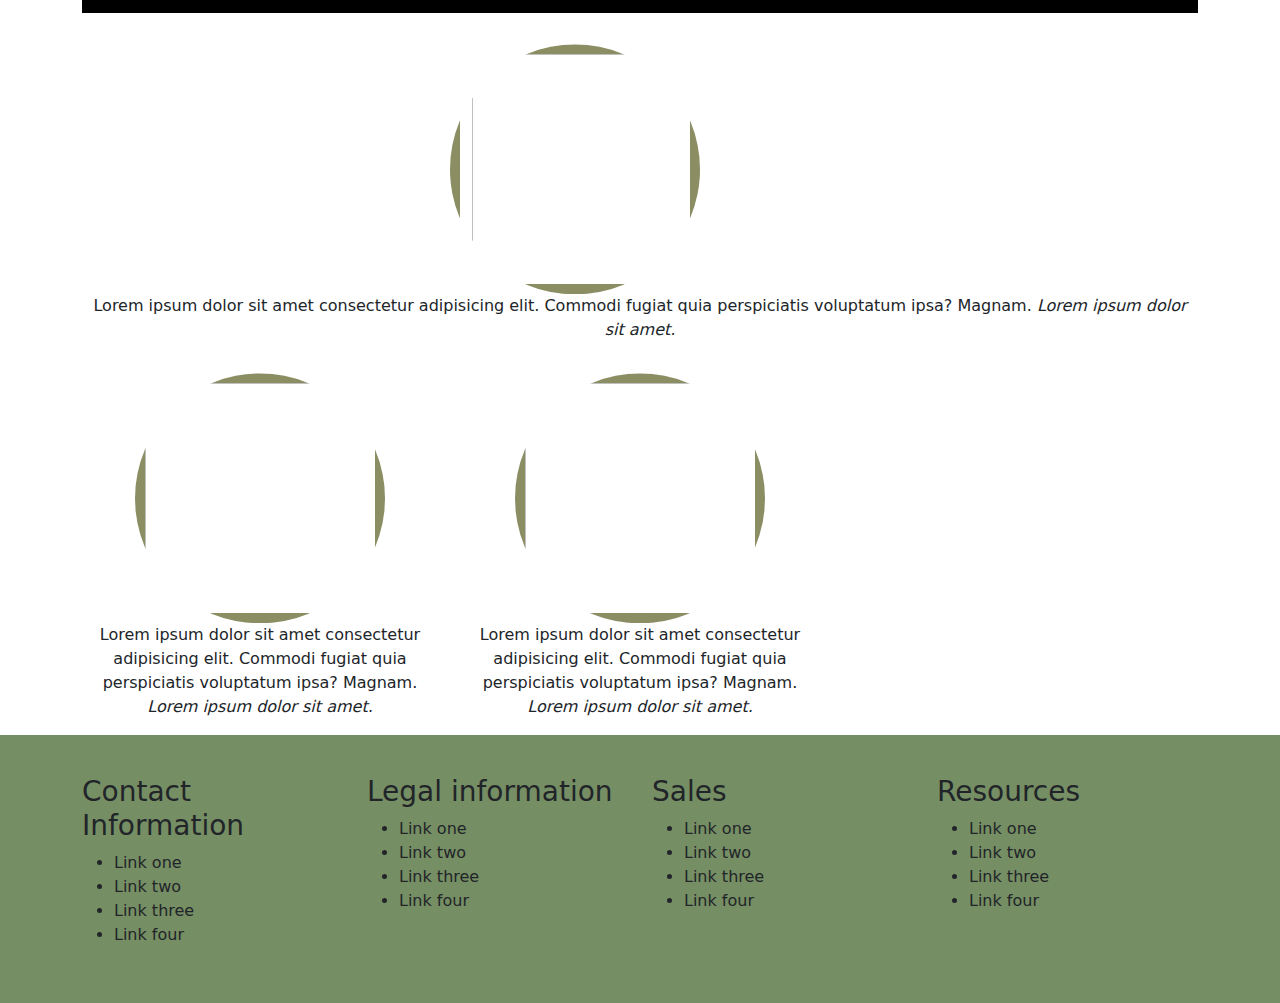
==== commit 49db46c7: "update" ====
--- a/index.html
+++ b/index.html
@@ -105,7 +105,7 @@
       <!-- End First Paragraph -->
 
       <!-- Begin Headshot -->
-<div class="container">
+<div class="container text-center headshots">
   <div class="row">
     <div class="col col-12 col-xs-12 col-sm-12 col-md-4 col-lg-4 col-xl-4 col-xxl-4"></div>
       <img src="https://dummyimage.com/250x250/000/fff.jpg" class="cropped" />
--- a/css/styles.css
+++ b/css/styles.css
@@ -35,4 +35,13 @@
     clip-path: polygon(0 0, 100% 0%, 75% 100%, 0% 100%);
     position: relative;
     margin-top: -5px;
+}
+
+.cropped {
+    width: 250px;
+    height: 250px;
+    margin-top: 15px;
+    border: 10px solid var(--accentColor) !important;
+    border-radius: 50px;
+    clip-path: circle(50% at 50% 50%);
 }